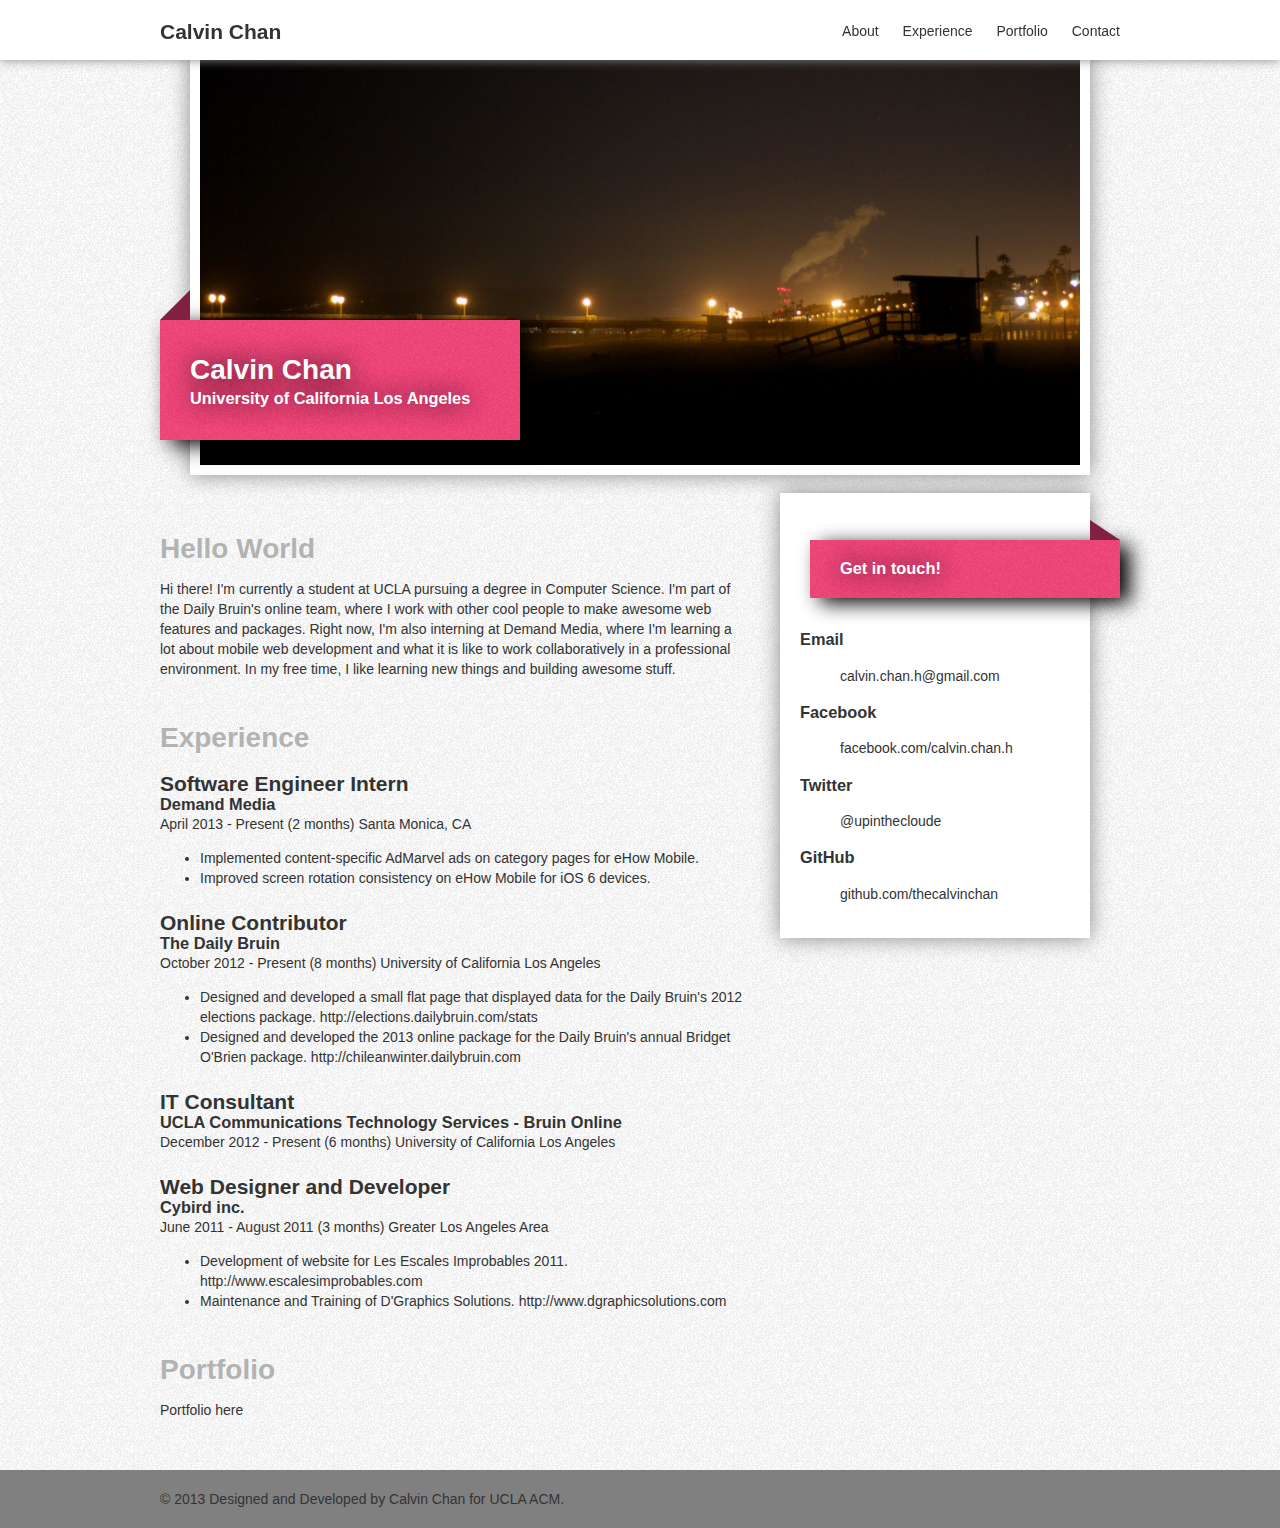
==== index.html @ 44732849 "First Commit" ====
<!DOCTYPE html>
<html lang="en">

<head>
<title>HTML/CSS Tutorial</title>
<link rel="stylesheet" type="text/css" href="css/normalize.css"/>
<link rel="stylesheet" type="text/css" href="css/style.css"/>
</head>

<body>
<nav>
	<div class="wrapper">
		<h2>Calvin Chan</h2>

		<ul>
			<li>About</li>
			<li>Experience</li>
			<li>Portfolio</li>
			<li>Contact</li>
		</ul>
	</div>
</nav>
<div class="wrapper">
	<header>
		<img id="cover" src="assets/cover.jpg"/>
		<div id="banner">
			<h1>Calvin Chan</h1>
			<h3>University of California Los Angeles</h3>
		</div>
	</header>

	<div id="contact_banner">
		<h3>Get in touch!</h3>
	</div>
	<aside>
		<dl>
			<dt>Email</dt>
				<dd>calvin.chan.h@gmail.com</dd>
			<dt>Facebook</dt>
				<dd>facebook.com/calvin.chan.h</dd>
			<dt>Twitter</dt>
				<dd>@upinthecloude</dd>
			<dt>GitHub</dt>
				<dd>github.com/thecalvinchan</dd>
		</dl>
	</aside>

	<section id="about">
		<h1>Hello World</h1>
		<p>Hi there! I'm currently a student at UCLA pursuing a degree in Computer Science. I'm part of the Daily Bruin's online team, where I work with other cool people to make awesome web features and packages. Right now, I'm also interning at Demand Media, where I'm learning a lot about mobile web development and what it is like to work collaboratively in a professional environment. In my free time, I like learning new things and building awesome stuff.</p>
	</section>

	<section id="experience">
		<h1>Experience</h1>

		<article>
		<h2>Software Engineer Intern</h2>
		<h3>Demand Media</h3>
		<p>April 2013 - Present (2 months) Santa Monica, CA</p>
		<ul>
		<li>Implemented content-specific AdMarvel ads on category pages for eHow Mobile. </li>
		<li>Improved screen rotation consistency on eHow Mobile for iOS 6 devices.</li>
		</ul>
		</article>

		<article>
		<h2>Online Contributor</h2>
		<h3>The Daily Bruin</h3>
		<p>October 2012 - Present (8 months) University of California Los Angeles</p>
		<ul>
		<li>Designed and developed a small flat page that displayed data for the Daily Bruin's 2012 elections package. http://elections.dailybruin.com/stats</li>
		<li>Designed and developed the 2013 online package for the Daily Bruin's annual Bridget O'Brien package. http://chileanwinter.dailybruin.com</li>
		</ul>
		</article>

		<article>
		<h2>IT Consultant</h2>
		<h3>UCLA Communications Technology Services - Bruin Online</h3>
		<p>December 2012 - Present (6 months) University of California Los Angeles</p>
		</article>

		<article>
		<h2>Web Designer and Developer</h2>
		<h3>Cybird inc.</h3>
		<p>June 2011 - August 2011 (3 months) Greater Los Angeles Area</p>
		<ul>
		<li>Development of website for Les Escales Improbables 2011. http://www.escalesimprobables.com</li>
		<li>Maintenance and Training of D'Graphics Solutions. http://www.dgraphicsolutions.com</li>
		</ul>
		</article>

	</section>

	<section id="portfolio">
		<h1>Portfolio</h1>
		<p>Portfolio here</p>
	</section>

</div>

<footer>
	<div class="wrapper">
		<p>&copy; 2013 Designed and Developed by Calvin Chan for UCLA ACM.</p>
	</div>
</footer>

</body>

</html>
---- css/style.css ----
/**
Author: Calvin Chan
Organization: UCLA ACM
Default stylesheet for HTML/CSS class. Spring 2013 
**/

html, body {
	font-family: "Helvetica Neue", Helvetica, Arial, sans-serif;
	font-size: 14px;
	line-height: 20px;
	color: #333333;
	background-image: url('../assets/white-noise.png');
}

.wrapper {
	max-width: 960px;
	margin: 0 auto 0 auto;
}

nav {
	position: fixed;
	width: 96%;
	padding: 0 2% 10px 2%;
	box-shadow: 0px 0px 10px #888;
	height: 50px;
	background-color: #fff;
	z-index: 5;
}

nav h2 {
	float: left;
	line-height: 30px;
}

nav ul {
	float: right;
}

nav li {
	display: inline;
	margin-left: 20px;
	line-height: 35px;
}

header {
	margin-bottom: -100px;
}

#cover {
	width: 880px;
	margin-left: 30px;
	border: 10px solid #fff;
	box-shadow: 0 0 20px #888;
}

#banner {
	background-image: url('../assets/pink.png');
	width: 300px;
	height: 100px;
	padding: 10px 30px;
	position: relative;
	top: -160px;
	box-shadow: 10px 5px 20px #000;
}

#banner:before {
	content: "";
	position: absolute;
	border-bottom: 30px solid #802141;
	border-left: 30px solid transparent;
	margin: -40px 0 0 -30px;
}

#banner h1, #contact_banner h1 {
	margin: 30px 0 0 0;
	color: #fff;
	text-shadow: 0px 0px 25px #000;
}

#banner h3, #contact_banner h3 {
	line-height: 5px;
	color: #fff;
	text-shadow: 0px 0px 25px #000;
}

#contact_banner {
	background-image: url('../assets/pink.png');
	width: 250px;
	margin: 40px 0 0 0;
	padding: 10px 30px;
	clear: right;
	float: right;
	position: relative;
	box-shadow: 10px 5px 20px #000;
	position: relative;
	z-index: 4;
}

#contact_banner:before {
	content: "";
	position: absolute;
	right: 0;
	border-bottom: 20px solid #802141;
	border-right: 30px solid transparent;
	margin: -30px 0 0 -30px;
}

aside {
	margin: 25px 30px 50px 0;
	position: relative;
	top: -130px;
	clear: right;
	float: right;
	width: 270px;
	background-color: #fff;
	padding: 120px 20px 20px 20px;
	box-shadow: 0 0 20px #888;
	z-index: 3;
}

aside dt {
	font-size: 1.17em;
	-webkit-margin-before: 1em;
	-webkit-margin-after: 1em;
	-webkit-margin-start: 0px;
	-webkit-margin-end: 0px;
	font-weight: bold;
}

section {
	margin: 40px 0 50px 0;
	width: 590px;
}

section h1 {
	color: transparent;
	text-shadow: 0px -1px 0 rgba(170,170,170,0.9);
}

article {
	margin: 25px 0;
}

article h2, article h3, article p{
	margin: 0;
}

#portfolio {
	clear: right;
	width: 100%;
}

footer {
	background-color: gray;
	padding: 5px 0;
}
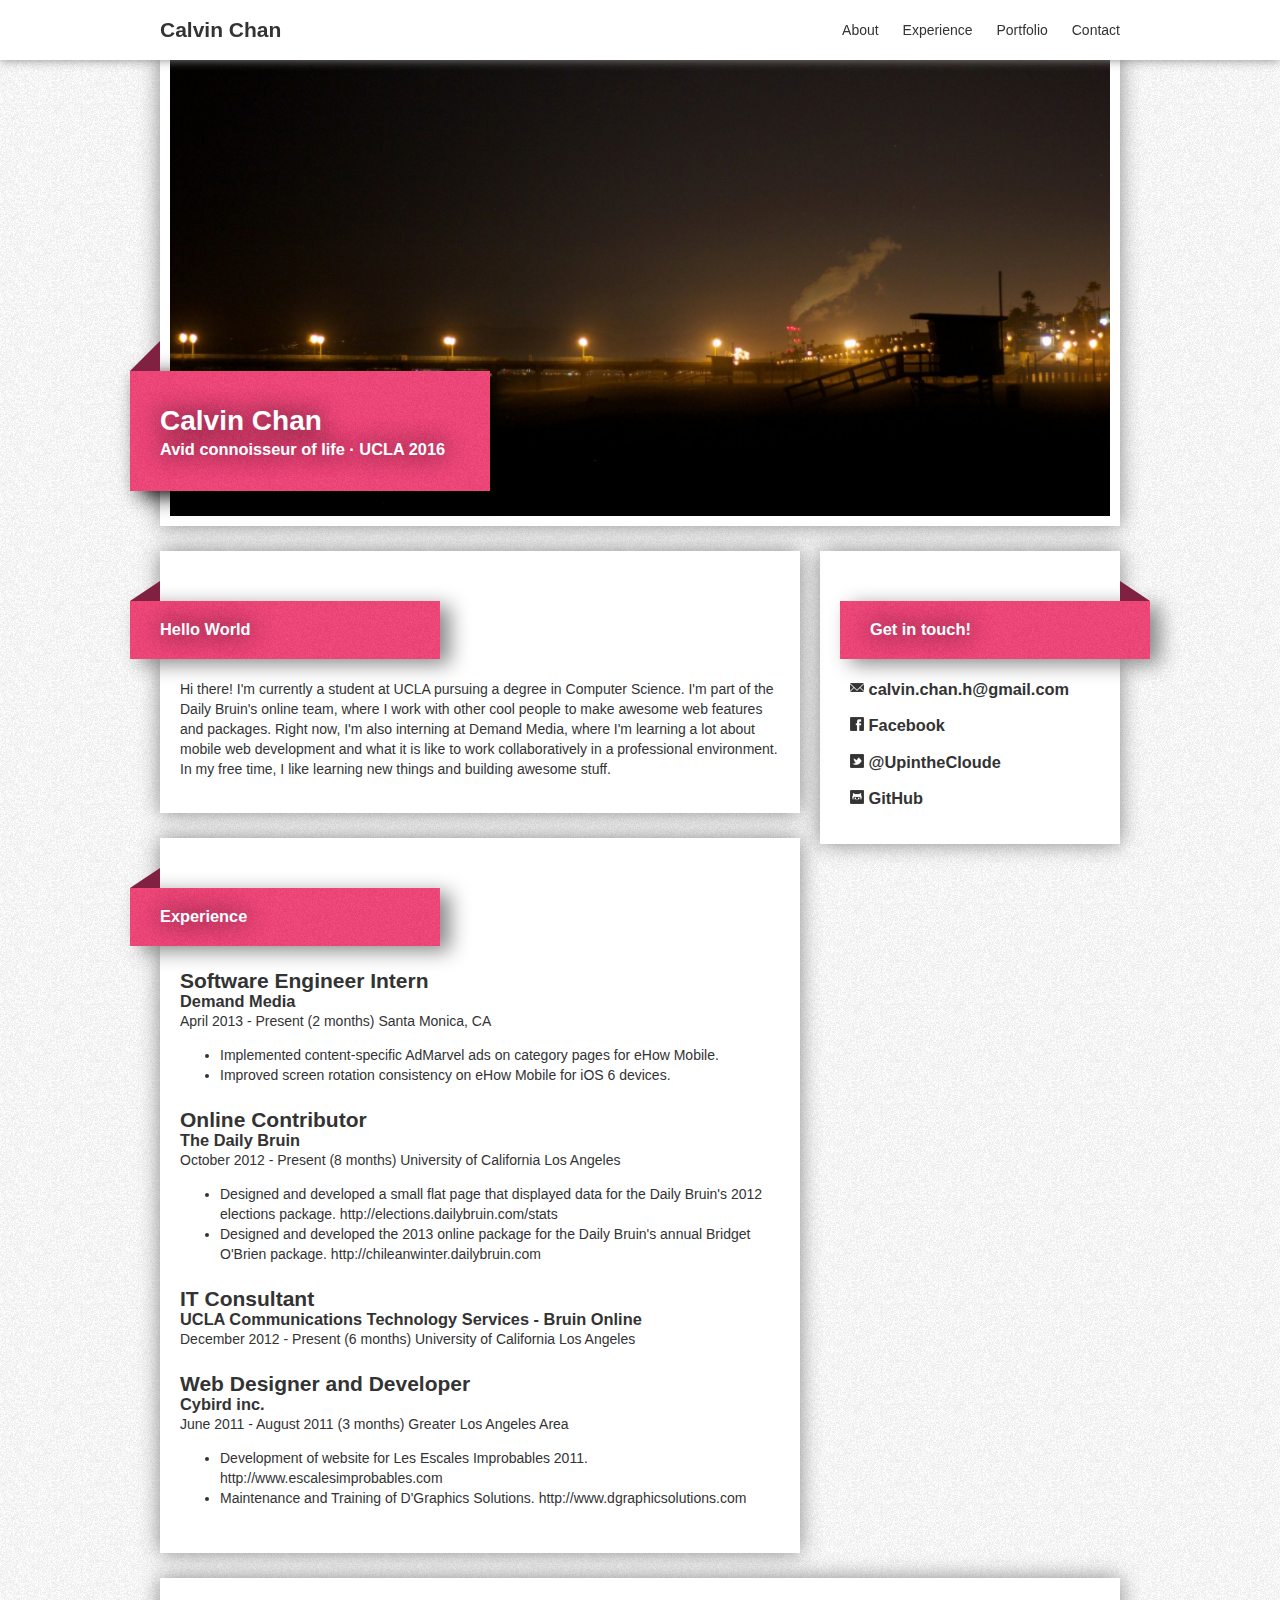
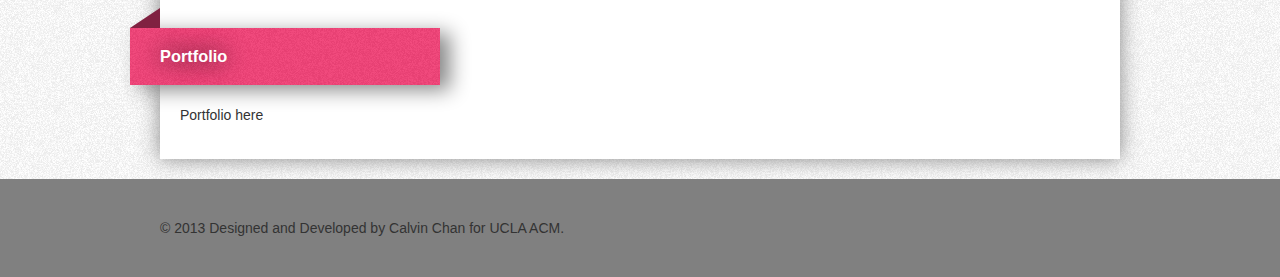
==== commit ed9757fd: "Changed the way section banners were displayed" ====
--- a/index.html
+++ b/index.html
@@ -5,6 +5,7 @@
 <title>HTML/CSS Tutorial</title>
 <link rel="stylesheet" type="text/css" href="css/normalize.css"/>
 <link rel="stylesheet" type="text/css" href="css/style.css"/>
+<link rel="stylesheet" type="text/css" href="css/glyphicons.css" />
 </head>
 
 <body>
@@ -25,74 +26,77 @@
 		<img id="cover" src="assets/cover.jpg"/>
 		<div id="banner">
 			<h1>Calvin Chan</h1>
-			<h3>University of California Los Angeles</h3>
+			<h3>Avid connoisseur of life &middot; UCLA 2016</h3>
 		</div>
 	</header>
 
-	<div id="contact_banner">
-		<h3>Get in touch!</h3>
-	</div>
 	<aside>
-		<dl>
-			<dt>Email</dt>
-				<dd>calvin.chan.h@gmail.com</dd>
-			<dt>Facebook</dt>
-				<dd>facebook.com/calvin.chan.h</dd>
-			<dt>Twitter</dt>
-				<dd>@upinthecloude</dd>
-			<dt>GitHub</dt>
-				<dd>github.com/thecalvinchan</dd>
-		</dl>
+		<div id="contact_banner">
+			<h3>Get in touch!</h3>
+		</div>
+		<ul>
+			<li><i class="glyphicon-envelope"></i> calvin.chan.h@gmail.com</li>
+			<li><i class="glyphicon-facebook"></i> Facebook</li>
+			<li><i class="glyphicon-twitter"></i> @UpintheCloude</li>
+			<li><i class="glyphicon-github"></i> GitHub</li>
+		</ul>
 	</aside>
 
-	<section id="about">
-		<h1>Hello World</h1>
-		<p>Hi there! I'm currently a student at UCLA pursuing a degree in Computer Science. I'm part of the Daily Bruin's online team, where I work with other cool people to make awesome web features and packages. Right now, I'm also interning at Demand Media, where I'm learning a lot about mobile web development and what it is like to work collaboratively in a professional environment. In my free time, I like learning new things and building awesome stuff.</p>
-	</section>
+	<div id="left">
 
-	<section id="experience">
-		<h1>Experience</h1>
+		<section id="about">
+			<div class="section_banner">
+				<h3>Hello World</h3>
+			</div>
+			<p>Hi there! I'm currently a student at UCLA pursuing a degree in Computer Science. I'm part of the Daily Bruin's online team, where I work with other cool people to make awesome web features and packages. Right now, I'm also interning at Demand Media, where I'm learning a lot about mobile web development and what it is like to work collaboratively in a professional environment. In my free time, I like learning new things and building awesome stuff.</p>
+		</section>
 
-		<article>
-		<h2>Software Engineer Intern</h2>
-		<h3>Demand Media</h3>
-		<p>April 2013 - Present (2 months) Santa Monica, CA</p>
-		<ul>
-		<li>Implemented content-specific AdMarvel ads on category pages for eHow Mobile. </li>
-		<li>Improved screen rotation consistency on eHow Mobile for iOS 6 devices.</li>
-		</ul>
-		</article>
+		<section id="experience">
+			<div class="section_banner">
+				<h3>Experience</h3>
+			</div>
+			<article>
+			<h2>Software Engineer Intern</h2>
+			<h3>Demand Media</h3>
+			<p>April 2013 - Present (2 months) Santa Monica, CA</p>
+			<ul>
+			<li>Implemented content-specific AdMarvel ads on category pages for eHow Mobile. </li>
+			<li>Improved screen rotation consistency on eHow Mobile for iOS 6 devices.</li>
+			</ul>
+			</article>
 
-		<article>
-		<h2>Online Contributor</h2>
-		<h3>The Daily Bruin</h3>
-		<p>October 2012 - Present (8 months) University of California Los Angeles</p>
-		<ul>
-		<li>Designed and developed a small flat page that displayed data for the Daily Bruin's 2012 elections package. http://elections.dailybruin.com/stats</li>
-		<li>Designed and developed the 2013 online package for the Daily Bruin's annual Bridget O'Brien package. http://chileanwinter.dailybruin.com</li>
-		</ul>
-		</article>
+			<article>
+			<h2>Online Contributor</h2>
+			<h3>The Daily Bruin</h3>
+			<p>October 2012 - Present (8 months) University of California Los Angeles</p>
+			<ul>
+			<li>Designed and developed a small flat page that displayed data for the Daily Bruin's 2012 elections package. http://elections.dailybruin.com/stats</li>
+			<li>Designed and developed the 2013 online package for the Daily Bruin's annual Bridget O'Brien package. http://chileanwinter.dailybruin.com</li>
+			</ul>
+			</article>
 
-		<article>
-		<h2>IT Consultant</h2>
-		<h3>UCLA Communications Technology Services - Bruin Online</h3>
-		<p>December 2012 - Present (6 months) University of California Los Angeles</p>
-		</article>
+			<article>
+			<h2>IT Consultant</h2>
+			<h3>UCLA Communications Technology Services - Bruin Online</h3>
+			<p>December 2012 - Present (6 months) University of California Los Angeles</p>
+			</article>
 
-		<article>
-		<h2>Web Designer and Developer</h2>
-		<h3>Cybird inc.</h3>
-		<p>June 2011 - August 2011 (3 months) Greater Los Angeles Area</p>
-		<ul>
-		<li>Development of website for Les Escales Improbables 2011. http://www.escalesimprobables.com</li>
-		<li>Maintenance and Training of D'Graphics Solutions. http://www.dgraphicsolutions.com</li>
-		</ul>
-		</article>
-
-	</section>
+			<article>
+			<h2>Web Designer and Developer</h2>
+			<h3>Cybird inc.</h3>
+			<p>June 2011 - August 2011 (3 months) Greater Los Angeles Area</p>
+			<ul>
+			<li>Development of website for Les Escales Improbables 2011. http://www.escalesimprobables.com</li>
+			<li>Maintenance and Training of D'Graphics Solutions. http://www.dgraphicsolutions.com</li>
+			</ul>
+			</article>
+		</section>
+	</div>
 
 	<section id="portfolio">
-		<h1>Portfolio</h1>
+		<div class="section_banner">
+			<h3>Portfolio</h3>
+		</div>
 		<p>Portfolio here</p>
 	</section>
 
--- a/css/style.css
+++ b/css/style.css
@@ -13,8 +13,9 @@
 }
 
 .wrapper {
-	max-width: 960px;
+	width: 960px;
 	margin: 0 auto 0 auto;
+	padding: 20px;
 }
 
 nav {
@@ -28,18 +29,18 @@
 }
 
 nav h2 {
+	margin-top: 0;
 	float: left;
-	line-height: 30px;
 }
 
 nav ul {
 	float: right;
+	margin-top: 0;
 }
 
 nav li {
 	display: inline;
 	margin-left: 20px;
-	line-height: 35px;
 }
 
 header {
@@ -47,8 +48,7 @@
 }
 
 #cover {
-	width: 880px;
-	margin-left: 30px;
+	width: 940px;
 	border: 10px solid #fff;
 	box-shadow: 0 0 20px #888;
 }
@@ -60,6 +60,7 @@
 	padding: 10px 30px;
 	position: relative;
 	top: -160px;
+	left: -30px;
 	box-shadow: 10px 5px 20px #000;
 }
 
@@ -77,64 +78,87 @@
 	text-shadow: 0px 0px 25px #000;
 }
 
-#banner h3, #contact_banner h3 {
+#banner h3, #contact_banner h3, .section_banner h3 {
 	line-height: 5px;
 	color: #fff;
 	text-shadow: 0px 0px 25px #000;
 }
 
-#contact_banner {
+#contact_banner, .section_banner {
 	background-image: url('../assets/pink.png');
 	width: 250px;
-	margin: 40px 0 0 0;
+	margin: 30px 0 20px 0;
 	padding: 10px 30px;
-	clear: right;
-	float: right;
 	position: relative;
-	box-shadow: 10px 5px 20px #000;
+	box-shadow: 10px 5px 20px #888;
 	position: relative;
 	z-index: 4;
 }
 
 #contact_banner:before {
 	content: "";
-	position: absolute;
-	right: 0;
 	border-bottom: 20px solid #802141;
 	border-right: 30px solid transparent;
 	margin: -30px 0 0 -30px;
+	position: absolute;
+	right: 0;
+}
+
+.section_banner {
+	left: -50px;
+}
+
+.section_banner:before {
+	content: "";
+	border-bottom: 20px solid #802141;
+	border-left: 30px solid transparent;
+	margin: -30px 0 0 -30px;
+	position: absolute;
 }
 
 aside {
-	margin: 25px 30px 50px 0;
-	position: relative;
-	top: -130px;
-	clear: right;
+	width: 260px;
 	float: right;
-	width: 270px;
+	margin-left: 20px;
 	background-color: #fff;
-	padding: 120px 20px 20px 20px;
+	padding: 20px;
 	box-shadow: 0 0 20px #888;
 	z-index: 3;
 }
 
-aside dt {
+aside ul {
+	list-style: none;
+	padding-left: 10px;
+}
+
+aside ul li {
 	font-size: 1.17em;
 	-webkit-margin-before: 1em;
 	-webkit-margin-after: 1em;
 	-webkit-margin-start: 0px;
 	-webkit-margin-end: 0px;
 	font-weight: bold;
+	text-indent: 0;
 }
 
 section {
-	margin: 40px 0 50px 0;
-	width: 590px;
+	width: 600px;
+	margin: 0 0 25px 0;
+	padding: 20px;
+	background-color: #fff;
+	box-shadow: 0 0 20px #888;
+	z-index: 3;
+	clear: left;
+	float: left;
 }
 
 section h1 {
 	color: transparent;
 	text-shadow: 0px -1px 0 rgba(170,170,170,0.9);
+}
+
+#left {
+	max-width: 640px;
 }
 
 article {
@@ -146,11 +170,13 @@
 }
 
 #portfolio {
+	margin-bottom: 20px;
 	clear: right;
-	width: 100%;
+	width: 920px;
 }
 
 footer {
+	clear: both;
 	background-color: gray;
 	padding: 5px 0;
 }--- a/css/glyphicons.css
+++ b/css/glyphicons.css
@@ -0,0 +1,845 @@
+[class^="glyphicon-"], 
+[class*=" glyphicon-"] {
+    display: inline-block;
+    *margin-right: .3em;
+    line- vertical-align: text-top;
+    background-image: url("../img/glyphicons.png");
+    background-position: 14px 14px;
+    background-repeat: no-repeat;
+    width: 14px;
+    height: 14px;
+    margin-top: 1px;
+    vertical-align: text-top;
+}
+
+[class^="glyphicon-"]:last-child, [class*=" glyphicon-"]:last-child {
+    *margin-left: 0;
+}
+
+.nav-list [class^="glyphicon-"] {
+    margin-right: 2px;
+}
+
+[class^="w-glyphicon-"], 
+[class*=" w-glyphicon-"] {
+    display: inline-block;
+    *margin-right: .3em;
+    line- vertical-align: text-top;
+    background-image: url("../img/glyphicons-white.png");
+    background-position: 14px 14px;
+    background-repeat: no-repeat;
+    width: 14px;
+    height: 14px;
+    margin-top: 1px;
+    vertical-align: text-top;
+}
+
+[class^="w-glyphicon-"]:last-child, [class*=" w-glyphicon-"]:last-child {
+    *margin-left: 0;
+}
+
+.nav-list [class^="w-glyphicon-"] {
+    margin-right: 2px;
+}
+
+.glyphicon-glass { background-position: 0 0 }
+.glyphicon-leaf { background-position: -34px 0 }
+.glyphicon-dog { background-position: -68px 0 }
+.glyphicon-user { background-position: -102px 0 }
+.glyphicon-girl { background-position: -136px 0 }
+.glyphicon-car { background-position: -170px 0 }
+.glyphicon-user-add { background-position: -204px 0 }
+.glyphicon-user-remove { background-position: -238px 0 }
+.glyphicon-film { background-position: -272px 0 }
+.glyphicon-magic { background-position: -306px 0 }
+.glyphicon-envelope { background-position: -340px 0 }
+.glyphicon-camera { background-position: -374px 0 }
+.glyphicon-heart { background-position: -408px 0 }
+.glyphicon-beach-umbrella { background-position: -442px 0 }
+.glyphicon-train { background-position: -476px 0 }
+.glyphicon-print { background-position: -510px 0 }
+.glyphicon-bin { background-position: -544px 0 }
+.glyphicon-music { background-position: -578px 0 }
+.glyphicon-note { background-position: -612px 0 }
+.glyphicon-cogwheel { background-position: -646px 0 }
+.glyphicon-home { background-position: -680px 0 }
+.glyphicon-snowflake { background-position: -714px 0 }
+.glyphicon-fire { background-position: -748px 0 }
+.glyphicon-cogwheels { background-position: -782px 0 }
+.glyphicon-parents { background-position: -816px 0 }
+.glyphicon-binoculars { background-position: -850px 0 }
+.glyphicon-road { background-position: -884px 0 }
+.glyphicon-search { background-position: -918px 0 }
+.glyphicon-cars { background-position: -952px 0 }
+.glyphicon-notes-2 { background-position: -986px 0 }
+.glyphicon-pencil { background-position: -1020px 0 }
+.glyphicon-bus { background-position: -1054px 0 }
+.glyphicon-wifi-alt { background-position: -1088px 0 }
+.glyphicon-luggage { background-position: -1122px 0 }
+.glyphicon-old-man { background-position: -1156px 0 }
+.glyphicon-woman { background-position: -1190px 0 }
+.glyphicon-file { background-position: -1224px 0 }
+.glyphicon-credit { background-position: -1258px 0 }
+.glyphicon-airplane { background-position: -1292px 0 }
+.glyphicon-notes { background-position: -1326px 0 }
+.glyphicon-stats { background-position: -1360px 0 }
+.glyphicon-charts { background-position: -1394px 0 }
+.glyphicon-pie-chart { background-position: -1428px 0 }
+.glyphicon-group { background-position: -1462px 0 }
+.glyphicon-keys { background-position: -1496px 0 }
+.glyphicon-calendar { background-position: -1530px 0 }
+.glyphicon-router { background-position: -1564px 0 }
+.glyphicon-camera-small { background-position: -1598px 0 }
+.glyphicon-dislikes { background-position: -1632px 0 }
+.glyphicon-star { background-position: -1666px 0 }
+.glyphicon-link { background-position: -1700px 0 }
+.glyphicon-eye-open { background-position: -1734px 0 }
+.glyphicon-eye-close { background-position: -1768px 0 }
+.glyphicon-alarm { background-position: -1802px 0 }
+.glyphicon-clock { background-position: -1836px 0 }
+.glyphicon-stopwatch { background-position: -1870px 0 }
+.glyphicon-projector { background-position: -1904px 0 }
+.glyphicon-history { background-position: -1938px 0 }
+.glyphicon-truck { background-position: -1972px 0 }
+.glyphicon-cargo { background-position: 0 -34px }
+.glyphicon-compass { background-position: -34px -34px }
+.glyphicon-keynote { background-position: -68px -34px }
+.glyphicon-attach { background-position: -102px -34px }
+.glyphicon-power { background-position: -136px -34px }
+.glyphicon-lightbulb { background-position: -170px -34px }
+.glyphicon-tag { background-position: -204px -34px }
+.glyphicon-tags { background-position: -238px -34px }
+.glyphicon-cleaning { background-position: -272px -34px }
+.glyphicon-ruller { background-position: -306px -34px }
+.glyphicon-gift { background-position: -340px -34px }
+.glyphicon-umbrella { background-position: -374px -34px }
+.glyphicon-book { background-position: -408px -34px }
+.glyphicon-bookmark { background-position: -442px -34px }
+.glyphicon-signal { background-position: -476px -34px }
+.glyphicon-cup { background-position: -510px -34px }
+.glyphicon-stroller { background-position: -544px -34px }
+.glyphicon-headphones { background-position: -578px -34px }
+.glyphicon-headset { background-position: -612px -34px }
+.glyphicon-warning-sign { background-position: -646px -34px }
+.glyphicon-signal { background-position: -680px -34px }
+.glyphicon-retweet { background-position: -714px -34px }
+.glyphicon-refresh { background-position: -748px -34px }
+.glyphicon-roundabout { background-position: -782px -34px }
+.glyphicon-random { background-position: -816px -34px }
+.glyphicon-heat { background-position: -850px -34px }
+.glyphicon-repeat { background-position: -884px -34px }
+.glyphicon-display { background-position: -918px -34px }
+.glyphicon-log-book { background-position: -952px -34px }
+.glyphicon-adress-book { background-position: -986px -34px }
+.glyphicon-magnet { background-position: -1020px -34px }
+.glyphicon-table { background-position: -1054px -34px }
+.glyphicon-adjust { background-position: -1088px -34px }
+.glyphicon-tint { background-position: -1122px -34px }
+.glyphicon-crop { background-position: -1156px -34px }
+.glyphicon-vector-path-square { background-position: -1190px -34px }
+.glyphicon-vector-path-circle { background-position: -1224px -34px }
+.glyphicon-vector-path-polygon { background-position: -1258px -34px }
+.glyphicon-vector-path-line { background-position: -1292px -34px }
+.glyphicon-vector-path-curve { background-position: -1326px -34px }
+.glyphicon-vector-path-all { background-position: -1360px -34px }
+.glyphicon-font { background-position: -1394px -34px }
+.glyphicon-italic { background-position: -1428px -34px }
+.glyphicon-bold { background-position: -1462px -34px }
+.glyphicon-text-underline { background-position: -1496px -34px }
+.glyphicon-text-strike { background-position: -1530px -34px }
+.glyphicon-text-height { background-position: -1564px -34px }
+.glyphicon-text-width { background-position: -1598px -34px }
+.glyphicon-text-resize { background-position: -1632px -34px }
+.glyphicon-left-indent { background-position: -1666px -34px }
+.glyphicon-right-indent { background-position: -1700px -34px }
+.glyphicon-align-left { background-position: -1734px -34px }
+.glyphicon-align-center { background-position: -1768px -34px }
+.glyphicon-align-right { background-position: -1802px -34px }
+.glyphicon-justify { background-position: -1836px -34px }
+.glyphicon-list { background-position: -1870px -34px }
+.glyphicon-text-smaller { background-position: -1904px -34px }
+.glyphicon-text-bigger { background-position: -1938px -34px }
+.glyphicon-embed { background-position: -1972px -34px }
+.glyphicon-embed-close { background-position: 0 -68px }
+.glyphicon-adjust { background-position: -34px -68px }
+.glyphicon-message-full { background-position: -68px -68px }
+.glyphicon-message-empty { background-position: -102px -68px }
+.glyphicon-message-in { background-position: -136px -68px }
+.glyphicon-message-out { background-position: -170px -68px }
+.glyphicon-message-plus { background-position: -204px -68px }
+.glyphicon-message-minus { background-position: -238px -68px }
+.glyphicon-message-ban { background-position: -272px -68px }
+.glyphicon-message-flag { background-position: -306px -68px }
+.glyphicon-message-lock { background-position: -340px -68px }
+.glyphicon-message-new { background-position: -374px -68px }
+.glyphicon-inbox { background-position: -408px -68px }
+.glyphicon-inbox-plus { background-position: -442px -68px }
+.glyphicon-inbox-minus { background-position: -476px -68px }
+.glyphicon-inbox-lock { background-position: -510px -68px }
+.glyphicon-inbox-in { background-position: -544px -68px }
+.glyphicon-inbox-out { background-position: -578px -68px }
+.glyphicon-computer-locked { background-position: -612px -68px }
+.glyphicon-computer-service { background-position: -646px -68px }
+.glyphicon-computer-proces { background-position: -680px -68px }
+.glyphicon-phone { background-position: -714px -68px }
+.glyphicon-database-lock { background-position: -748px -68px }
+.glyphicon-database-plus { background-position: -782px -68px }
+.glyphicon-database-minus { background-position: -816px -68px }
+.glyphicon-database-ban { background-position: -850px -68px }
+.glyphicon-folder-open { background-position: -884px -68px }
+.glyphicon-folder-plus { background-position: -918px -68px }
+.glyphicon-folder-minus { background-position: -952px -68px }
+.glyphicon-folder-lock { background-position: -986px -68px }
+.glyphicon-folder-flag { background-position: -1020px -68px }
+.glyphicon-folder-new { background-position: -1054px -68px }
+.glyphicon-check { background-position: -1088px -68px }
+.glyphicon-edit { background-position: -1122px -68px }
+.glyphicon-new-window { background-position: -1156px -68px }
+.glyphicon-more-windows { background-position: -1190px -68px }
+.glyphicon-show-big-thumbnails { background-position: -1224px -68px }
+.glyphicon-show-thumbnails { background-position: -1258px -68px }
+.glyphicon-show-thumbnails-with-lines { background-position: -1292px -68px }
+.glyphicon-show-lines { background-position: -1326px -68px }
+.glyphicon-playlist { background-position: -1360px -68px }
+.glyphicon-picture { background-position: -1394px -68px }
+.glyphicon-imac { background-position: -1428px -68px }
+.glyphicon-macbook { background-position: -1462px -68px }
+.glyphicon-ipad { background-position: -1496px -68px }
+.glyphicon-iphone { background-position: -1530px -68px }
+.glyphicon-iphone-transfer { background-position: -1564px -68px }
+.glyphicon-iphone-exchange { background-position: -1598px -68px }
+.glyphicon-ipod { background-position: -1632px -68px }
+.glyphicon-ipod-shuffle { background-position: -1666px -68px }
+.glyphicon-ear-plugs { background-position: -1700px -68px }
+.glyphicon-albums { background-position: -1734px -68px }
+.glyphicon-step-backward { background-position: -1768px -68px }
+.glyphicon-fast-backward { background-position: -1802px -68px }
+.glyphicon-rewind { background-position: -1836px -68px }
+.glyphicon-play { background-position: -1870px -68px }
+.glyphicon-pause { background-position: -1904px -68px }
+.glyphicon-stop { background-position: -1938px -68px }
+.glyphicon-forward { background-position: -1972px -68px }
+.glyphicon-fast-forward { background-position: 0 -102px }
+.glyphicon-step-forward { background-position: -34px -102px }
+.glyphicon-eject { background-position: -68px -102px }
+.glyphicon-facetime-video { background-position: -102px -102px }
+.glyphicon-download-alt { background-position: -136px -102px }
+.glyphicon-mute { background-position: -170px -102px }
+.glyphicon-volume-down { background-position: -204px -102px }
+.glyphicon-volume-up { background-position: -238px -102px }
+.glyphicon-screenshot { background-position: -272px -102px }
+.glyphicon-move { background-position: -306px -102px }
+.glyphicon-more { background-position: -340px -102px }
+.glyphicon-brightness-reduce { background-position: -374px -102px }
+.glyphicon-brightness-increase { background-position: -408px -102px }
+.glyphicon-circle-plus { background-position: -442px -102px }
+.glyphicon-circle-minus { background-position: -476px -102px }
+.glyphicon-circle-remove { background-position: -510px -102px }
+.glyphicon-circle-ok { background-position: -544px -102px }
+.glyphicon-circle-question-mark { background-position: -578px -102px }
+.glyphicon-circle-info { background-position: -612px -102px }
+.glyphicon-circle-exclamation-mark { background-position: -646px -102px }
+.glyphicon-remove { background-position: -680px -102px }
+.glyphicon-ok { background-position: -714px -102px }
+.glyphicon-ban { background-position: -748px -102px }
+.glyphicon-download { background-position: -782px -102px }
+.glyphicon-upload { background-position: -816px -102px }
+.glyphicon-shopping-cart { background-position: -850px -102px }
+.glyphicon-lock { background-position: -884px -102px }
+.glyphicon-unlock { background-position: -918px -102px }
+.glyphicon-electricity { background-position: -952px -102px }
+.glyphicon-ok-2 { background-position: -986px -102px }
+.glyphicon-remove-2 { background-position: -1020px -102px }
+.glyphicon-cart-out { background-position: -1054px -102px }
+.glyphicon-cart-in { background-position: -1088px -102px }
+.glyphicon-left-arrow { background-position: -1122px -102px }
+.glyphicon-right-arrow { background-position: -1156px -102px }
+.glyphicon-down-arrow { background-position: -1190px -102px }
+.glyphicon-up-arrow { background-position: -1224px -102px }
+.glyphicon-resize-small { background-position: -1258px -102px }
+.glyphicon-resize-full { background-position: -1292px -102px }
+.glyphicon-circle-arrow-left { background-position: -1326px -102px }
+.glyphicon-circle-arrow-right { background-position: -1360px -102px }
+.glyphicon-circle-arrow-top { background-position: -1394px -102px }
+.glyphicon-circle-arrow-down { background-position: -1428px -102px }
+.glyphicon-play-button { background-position: -1462px -102px }
+.glyphicon-unshare { background-position: -1496px -102px }
+.glyphicon-share { background-position: -1530px -102px }
+.glyphicon-thin-right-arrow { background-position: -1564px -102px }
+.glyphicon-thin-arrow-left { background-position: -1598px -102px }
+.glyphicon-bluetooth { background-position: -1632px -102px }
+.glyphicon-euro { background-position: -1666px -102px }
+.glyphicon-usd { background-position: -1700px -102px }
+.glyphicon-bp { background-position: -1734px -102px }
+.glyphicon-retweet-2 { background-position: -1768px -102px }
+.glyphicon-moon { background-position: -1802px -102px }
+.glyphicon-sun { background-position: -1836px -102px }
+.glyphicon-cloud { background-position: -1870px -102px }
+.glyphicon-direction { background-position: -1904px -102px }
+.glyphicon-brush { background-position: -1938px -102px }
+.glyphicon-pen { background-position: -1972px -102px }
+.glyphicon-zoom-in { background-position: 0 -136px }
+.glyphicon-zoom-out { background-position: -34px -136px }
+.glyphicon-pin { background-position: -68px -136px }
+.glyphicon-riflescope { background-position: -102px -136px }
+.glyphicon-rotation-lock { background-position: -136px -136px }
+.glyphicon-flash { background-position: -170px -136px }
+.glyphicon-google-maps { background-position: -204px -136px }
+.glyphicon-anchor { background-position: -238px -136px }
+.glyphicon-conversation { background-position: -272px -136px }
+.glyphicon-chat { background-position: -306px -136px }
+.glyphicon-male { background-position: -340px -136px }
+.glyphicon-female { background-position: -374px -136px }
+.glyphicon-asterisk { background-position: -408px -136px }
+.glyphicon-divide { background-position: -442px -136px }
+.glyphicon-snorkel-diving { background-position: -476px -136px }
+.glyphicon-scuba-diving { background-position: -510px -136px }
+.glyphicon-oxygen-bottle { background-position: -544px -136px }
+.glyphicon-fins { background-position: -578px -136px }
+.glyphicon-fishes { background-position: -612px -136px }
+.glyphicon-boat { background-position: -646px -136px }
+.glyphicon-delete-point { background-position: -680px -136px }
+.glyphicon-sheriffs--star { background-position: -714px -136px }
+.glyphicon-qrcode { background-position: -748px -136px }
+.glyphicon-barcode { background-position: -782px -136px }
+.glyphicon-pool { background-position: -816px -136px }
+.glyphicon-buoy { background-position: -850px -136px }
+.glyphicon-spade { background-position: -884px -136px }
+.glyphicon-bank { background-position: -918px -136px }
+.glyphicon-vcard { background-position: -952px -136px }
+.glyphicon-electrical-plug { background-position: -986px -136px }
+.glyphicon-flag { background-position: -1020px -136px }
+.glyphicon-credit-card { background-position: -1054px -136px }
+.glyphicon-keyboard-wireless { background-position: -1088px -136px }
+.glyphicon-keyboard-wired { background-position: -1122px -136px }
+.glyphicon-shield { background-position: -1156px -136px }
+.glyphicon-ring { background-position: -1190px -136px }
+.glyphicon-cake { background-position: -1224px -136px }
+.glyphicon-drink { background-position: -1258px -136px }
+.glyphicon-beer { background-position: -1292px -136px }
+.glyphicon-fast-food { background-position: -1326px -136px }
+.glyphicon-cutlery { background-position: -1360px -136px }
+.glyphicon-pizza { background-position: -1394px -136px }
+.glyphicon-birthday-cake { background-position: -1428px -136px }
+.glyphicon-tablet { background-position: -1462px -136px }
+.glyphicon-settings { background-position: -1496px -136px }
+.glyphicon-bullets { background-position: -1530px -136px }
+.glyphicon-cardio { background-position: -1564px -136px }
+.glyphicon-t-shirt { background-position: -1598px -136px }
+.glyphicon-pants { background-position: -1632px -136px }
+.glyphicon-sweater { background-position: -1666px -136px }
+.glyphicon-fabric { background-position: -1700px -136px }
+.glyphicon-leather { background-position: -1734px -136px }
+.glyphicon-scissors { background-position: -1768px -136px }
+.glyphicon-podium { background-position: -1802px -136px }
+.glyphicon-skull { background-position: -1836px -136px }
+.glyphicon-celebration { background-position: -1870px -136px }
+.glyphicon-tea-kettle { background-position: -1904px -136px }
+.glyphicon-french-press { background-position: -1938px -136px }
+.glyphicon-coffe-cup { background-position: -1972px -136px }
+.glyphicon-pot { background-position: 0 -170px }
+.glyphicon-grater { background-position: -34px -170px }
+.glyphicon-kettle { background-position: -68px -170px }
+.glyphicon-hospital { background-position: -102px -170px }
+.glyphicon-hospital-h { background-position: -136px -170px }
+.glyphicon-microphone { background-position: -170px -170px }
+.glyphicon-webcam { background-position: -204px -170px }
+.glyphicon-temple-christianity-church { background-position: -238px -170px }
+.glyphicon-temple-islam { background-position: -272px -170px }
+.glyphicon-temple-hindu { background-position: -306px -170px }
+.glyphicon-temple-buddhist { background-position: -340px -170px }
+.glyphicon-electrical-socket-eu { background-position: -374px -170px }
+.glyphicon-electrical-socket-us { background-position: -408px -170px }
+.glyphicon-bomb { background-position: -442px -170px }
+.glyphicon-comments { background-position: -476px -170px }
+.glyphicon-flower { background-position: -510px -170px }
+.glyphicon-baseball { background-position: -544px -170px }
+.glyphicon-rugby { background-position: -578px -170px }
+.glyphicon-ax { background-position: -612px -170px }
+.glyphicon-table-tennis { background-position: -646px -170px }
+.glyphicon-bowling { background-position: -680px -170px }
+.glyphicon-tree-conifer { background-position: -714px -170px }
+.glyphicon-tree-deciduous { background-position: -748px -170px }
+.glyphicon-more-items { background-position: -782px -170px }
+.glyphicon-sort { background-position: -816px -170px }
+.glyphicon-filter { background-position: -850px -170px }
+.glyphicon-gamepad { background-position: -884px -170px }
+.glyphicon-playing-dices { background-position: -918px -170px }
+.glyphicon-calculator { background-position: -952px -170px }
+.glyphicon-tie { background-position: -986px -170px }
+.glyphicon-wallet { background-position: -1020px -170px }
+.glyphicon-share { background-position: -1054px -170px }
+.glyphicon-sampler { background-position: -1088px -170px }
+.glyphicon-piano { background-position: -1122px -170px }
+.glyphicon-web-browser { background-position: -1156px -170px }
+.glyphicon-blog { background-position: -1190px -170px }
+.glyphicon-dashboard { background-position: -1224px -170px }
+.glyphicon-certificate { background-position: -1258px -170px }
+.glyphicon-bell { background-position: -1292px -170px }
+.glyphicon-candle { background-position: -1326px -170px }
+.glyphicon-pin-classic { background-position: -1360px -170px }
+.glyphicon-iphone-shake { background-position: -1394px -170px }
+.glyphicon-pin-flag { background-position: -1428px -170px }
+.glyphicon-turtle { background-position: -1462px -170px }
+.glyphicon-rabbit { background-position: -1496px -170px }
+.glyphicon-globe { background-position: -1530px -170px }
+.glyphicon-briefcase { background-position: -1564px -170px }
+.glyphicon-hdd { background-position: -1598px -170px }
+.glyphicon-thumbs-up { background-position: -1632px -170px }
+.glyphicon-thumbs-down { background-position: -1666px -170px }
+.glyphicon-hand-right { background-position: -1700px -170px }
+.glyphicon-hand-left { background-position: -1734px -170px }
+.glyphicon-hand-up { background-position: -1768px -170px }
+.glyphicon-hand-down { background-position: -1802px -170px }
+.glyphicon-fullscreen { background-position: -1836px -170px }
+.glyphicon-shopping-bag { background-position: -1870px -170px }
+.glyphicon-book-open { background-position: -1904px -170px }
+.glyphicon-nameplate { background-position: -1938px -170px }
+.glyphicon-nameplate-alt { background-position: -1972px -170px }
+.glyphicon-vases { background-position: 0 -204px }
+.glyphicon-announcement { background-position: -34px -204px }
+.glyphicon-dumbbell { background-position: -68px -204px }
+.glyphicon-suitcase { background-position: -102px -204px }
+.glyphicon-file-import { background-position: -136px -204px }
+.glyphicon-file-export { background-position: -170px -204px }
+.glyphicon-pinterest { background-position: -204px -204px }
+.glyphicon-dropbox { background-position: -238px -204px }
+.glyphicon-google-alt { background-position: -272px -204px }
+.glyphicon-jolicloud { background-position: -306px -204px }
+.glyphicon-yahoo { background-position: -340px -204px }
+.glyphicon-blogger { background-position: -374px -204px }
+.glyphicon-picasa { background-position: -408px -204px }
+.glyphicon-amazon { background-position: -442px -204px }
+.glyphicon-tumblr { background-position: -476px -204px }
+.glyphicon-wordpress { background-position: -510px -204px }
+.glyphicon-instapaper { background-position: -544px -204px }
+.glyphicon-evernote { background-position: -578px -204px }
+.glyphicon-xing { background-position: -612px -204px }
+.glyphicon-zootool { background-position: -646px -204px }
+.glyphicon-dribbble { background-position: -680px -204px }
+.glyphicon-deviantart { background-position: -714px -204px }
+.glyphicon-read-it-later { background-position: -748px -204px }
+.glyphicon-linked-in { background-position: -782px -204px }
+.glyphicon-forrst { background-position: -816px -204px }
+.glyphicon-pinboard { background-position: -850px -204px }
+.glyphicon-behance { background-position: -884px -204px }
+.glyphicon-github { background-position: -918px -204px }
+.glyphicon-youtube { background-position: -952px -204px }
+.glyphicon-skitch { background-position: -986px -204px }
+.glyphicon-4square { background-position: -1020px -204px }
+.glyphicon-quora { background-position: -1054px -204px }
+.glyphicon-google-plus { background-position: -1088px -204px }
+.glyphicon-spootify { background-position: -1122px -204px }
+.glyphicon-stumbleupon { background-position: -1156px -204px }
+.glyphicon-readability { background-position: -1190px -204px }
+.glyphicon-facebook { background-position: -1224px -204px }
+.glyphicon-twitter-t { background-position: -1258px -204px }
+.glyphicon-twitter { background-position: -1292px -204px }
+.glyphicon-buzz { background-position: -1326px -204px }
+.glyphicon-vimeo { background-position: -1360px -204px }
+.glyphicon-flickr { background-position: -1394px -204px }
+.glyphicon-last-fm { background-position: -1428px -204px }
+.glyphicon-rss { background-position: -1462px -204px }
+.glyphicon-skype { background-position: -1496px -204px }
+.glyphicon-e-mail { background-position: -1530px -204px }
+
+.w-glyphicon-glass { background-position: 0 0 }
+.w-glyphicon-leaf { background-position: -34px 0 }
+.w-glyphicon-dog { background-position: -68px 0 }
+.w-glyphicon-user { background-position: -102px 0 }
+.w-glyphicon-girl { background-position: -136px 0 }
+.w-glyphicon-car { background-position: -170px 0 }
+.w-glyphicon-user-add { background-position: -204px 0 }
+.w-glyphicon-user-remove { background-position: -238px 0 }
+.w-glyphicon-film { background-position: -272px 0 }
+.w-glyphicon-magic { background-position: -306px 0 }
+.w-glyphicon-envelope { background-position: -340px 0 }
+.w-glyphicon-camera { background-position: -374px 0 }
+.w-glyphicon-heart { background-position: -408px 0 }
+.w-glyphicon-beach-umbrella { background-position: -442px 0 }
+.w-glyphicon-train { background-position: -476px 0 }
+.w-glyphicon-print { background-position: -510px 0 }
+.w-glyphicon-bin { background-position: -544px 0 }
+.w-glyphicon-music { background-position: -578px 0 }
+.w-glyphicon-note { background-position: -612px 0 }
+.w-glyphicon-cogwheel { background-position: -646px 0 }
+.w-glyphicon-home { background-position: -680px 0 }
+.w-glyphicon-snowflake { background-position: -714px 0 }
+.w-glyphicon-fire { background-position: -748px 0 }
+.w-glyphicon-cogwheels { background-position: -782px 0 }
+.w-glyphicon-parents { background-position: -816px 0 }
+.w-glyphicon-binoculars { background-position: -850px 0 }
+.w-glyphicon-road { background-position: -884px 0 }
+.w-glyphicon-search { background-position: -918px 0 }
+.w-glyphicon-cars { background-position: -952px 0 }
+.w-glyphicon-notes-2 { background-position: -986px 0 }
+.w-glyphicon-pencil { background-position: -1020px 0 }
+.w-glyphicon-bus { background-position: -1054px 0 }
+.w-glyphicon-wifi-alt { background-position: -1088px 0 }
+.w-glyphicon-luggage { background-position: -1122px 0 }
+.w-glyphicon-old-man { background-position: -1156px 0 }
+.w-glyphicon-woman { background-position: -1190px 0 }
+.w-glyphicon-file { background-position: -1224px 0 }
+.w-glyphicon-credit { background-position: -1258px 0 }
+.w-glyphicon-airplane { background-position: -1292px 0 }
+.w-glyphicon-notes { background-position: -1326px 0 }
+.w-glyphicon-stats { background-position: -1360px 0 }
+.w-glyphicon-charts { background-position: -1394px 0 }
+.w-glyphicon-pie-chart { background-position: -1428px 0 }
+.w-glyphicon-group { background-position: -1462px 0 }
+.w-glyphicon-keys { background-position: -1496px 0 }
+.w-glyphicon-calendar { background-position: -1530px 0 }
+.w-glyphicon-router { background-position: -1564px 0 }
+.w-glyphicon-camera-small { background-position: -1598px 0 }
+.w-glyphicon-dislikes { background-position: -1632px 0 }
+.w-glyphicon-star { background-position: -1666px 0 }
+.w-glyphicon-link { background-position: -1700px 0 }
+.w-glyphicon-eye-open { background-position: -1734px 0 }
+.w-glyphicon-eye-close { background-position: -1768px 0 }
+.w-glyphicon-alarm { background-position: -1802px 0 }
+.w-glyphicon-clock { background-position: -1836px 0 }
+.w-glyphicon-stopwatch { background-position: -1870px 0 }
+.w-glyphicon-projector { background-position: -1904px 0 }
+.w-glyphicon-history { background-position: -1938px 0 }
+.w-glyphicon-truck { background-position: -1972px 0 }
+.w-glyphicon-cargo { background-position: 0 -34px }
+.w-glyphicon-compass { background-position: -34px -34px }
+.w-glyphicon-keynote { background-position: -68px -34px }
+.w-glyphicon-attach { background-position: -102px -34px }
+.w-glyphicon-power { background-position: -136px -34px }
+.w-glyphicon-lightbulb { background-position: -170px -34px }
+.w-glyphicon-tag { background-position: -204px -34px }
+.w-glyphicon-tags { background-position: -238px -34px }
+.w-glyphicon-cleaning { background-position: -272px -34px }
+.w-glyphicon-ruller { background-position: -306px -34px }
+.w-glyphicon-gift { background-position: -340px -34px }
+.w-glyphicon-umbrella { background-position: -374px -34px }
+.w-glyphicon-book { background-position: -408px -34px }
+.w-glyphicon-bookmark { background-position: -442px -34px }
+.w-glyphicon-signal { background-position: -476px -34px }
+.w-glyphicon-cup { background-position: -510px -34px }
+.w-glyphicon-stroller { background-position: -544px -34px }
+.w-glyphicon-headphones { background-position: -578px -34px }
+.w-glyphicon-headset { background-position: -612px -34px }
+.w-glyphicon-warning-sign { background-position: -646px -34px }
+.w-glyphicon-signal { background-position: -680px -34px }
+.w-glyphicon-retweet { background-position: -714px -34px }
+.w-glyphicon-refresh { background-position: -748px -34px }
+.w-glyphicon-roundabout { background-position: -782px -34px }
+.w-glyphicon-random { background-position: -816px -34px }
+.w-glyphicon-heat { background-position: -850px -34px }
+.w-glyphicon-repeat { background-position: -884px -34px }
+.w-glyphicon-display { background-position: -918px -34px }
+.w-glyphicon-log-book { background-position: -952px -34px }
+.w-glyphicon-adress-book { background-position: -986px -34px }
+.w-glyphicon-magnet { background-position: -1020px -34px }
+.w-glyphicon-table { background-position: -1054px -34px }
+.w-glyphicon-adjust { background-position: -1088px -34px }
+.w-glyphicon-tint { background-position: -1122px -34px }
+.w-glyphicon-crop { background-position: -1156px -34px }
+.w-glyphicon-vector-path-square { background-position: -1190px -34px }
+.w-glyphicon-vector-path-circle { background-position: -1224px -34px }
+.w-glyphicon-vector-path-polygon { background-position: -1258px -34px }
+.w-glyphicon-vector-path-line { background-position: -1292px -34px }
+.w-glyphicon-vector-path-curve { background-position: -1326px -34px }
+.w-glyphicon-vector-path-all { background-position: -1360px -34px }
+.w-glyphicon-font { background-position: -1394px -34px }
+.w-glyphicon-italic { background-position: -1428px -34px }
+.w-glyphicon-bold { background-position: -1462px -34px }
+.w-glyphicon-text-underline { background-position: -1496px -34px }
+.w-glyphicon-text-strike { background-position: -1530px -34px }
+.w-glyphicon-text-height { background-position: -1564px -34px }
+.w-glyphicon-text-width { background-position: -1598px -34px }
+.w-glyphicon-text-resize { background-position: -1632px -34px }
+.w-glyphicon-left-indent { background-position: -1666px -34px }
+.w-glyphicon-right-indent { background-position: -1700px -34px }
+.w-glyphicon-align-left { background-position: -1734px -34px }
+.w-glyphicon-align-center { background-position: -1768px -34px }
+.w-glyphicon-align-right { background-position: -1802px -34px }
+.w-glyphicon-justify { background-position: -1836px -34px }
+.w-glyphicon-list { background-position: -1870px -34px }
+.w-glyphicon-text-smaller { background-position: -1904px -34px }
+.w-glyphicon-text-bigger { background-position: -1938px -34px }
+.w-glyphicon-embed { background-position: -1972px -34px }
+.w-glyphicon-embed-close { background-position: 0 -68px }
+.w-glyphicon-adjust { background-position: -34px -68px }
+.w-glyphicon-message-full { background-position: -68px -68px }
+.w-glyphicon-message-empty { background-position: -102px -68px }
+.w-glyphicon-message-in { background-position: -136px -68px }
+.w-glyphicon-message-out { background-position: -170px -68px }
+.w-glyphicon-message-plus { background-position: -204px -68px }
+.w-glyphicon-message-minus { background-position: -238px -68px }
+.w-glyphicon-message-ban { background-position: -272px -68px }
+.w-glyphicon-message-flag { background-position: -306px -68px }
+.w-glyphicon-message-lock { background-position: -340px -68px }
+.w-glyphicon-message-new { background-position: -374px -68px }
+.w-glyphicon-inbox { background-position: -408px -68px }
+.w-glyphicon-inbox-plus { background-position: -442px -68px }
+.w-glyphicon-inbox-minus { background-position: -476px -68px }
+.w-glyphicon-inbox-lock { background-position: -510px -68px }
+.w-glyphicon-inbox-in { background-position: -544px -68px }
+.w-glyphicon-inbox-out { background-position: -578px -68px }
+.w-glyphicon-computer-locked { background-position: -612px -68px }
+.w-glyphicon-computer-service { background-position: -646px -68px }
+.w-glyphicon-computer-proces { background-position: -680px -68px }
+.w-glyphicon-phone { background-position: -714px -68px }
+.w-glyphicon-database-lock { background-position: -748px -68px }
+.w-glyphicon-database-plus { background-position: -782px -68px }
+.w-glyphicon-database-minus { background-position: -816px -68px }
+.w-glyphicon-database-ban { background-position: -850px -68px }
+.w-glyphicon-folder-open { background-position: -884px -68px }
+.w-glyphicon-folder-plus { background-position: -918px -68px }
+.w-glyphicon-folder-minus { background-position: -952px -68px }
+.w-glyphicon-folder-lock { background-position: -986px -68px }
+.w-glyphicon-folder-flag { background-position: -1020px -68px }
+.w-glyphicon-folder-new { background-position: -1054px -68px }
+.w-glyphicon-check { background-position: -1088px -68px }
+.w-glyphicon-edit { background-position: -1122px -68px }
+.w-glyphicon-new-window { background-position: -1156px -68px }
+.w-glyphicon-more-windows { background-position: -1190px -68px }
+.w-glyphicon-show-big-thumbnails { background-position: -1224px -68px }
+.w-glyphicon-show-thumbnails { background-position: -1258px -68px }
+.w-glyphicon-show-thumbnails-with-lines { background-position: -1292px -68px }
+.w-glyphicon-show-lines { background-position: -1326px -68px }
+.w-glyphicon-playlist { background-position: -1360px -68px }
+.w-glyphicon-picture { background-position: -1394px -68px }
+.w-glyphicon-imac { background-position: -1428px -68px }
+.w-glyphicon-macbook { background-position: -1462px -68px }
+.w-glyphicon-ipad { background-position: -1496px -68px }
+.w-glyphicon-iphone { background-position: -1530px -68px }
+.w-glyphicon-iphone-transfer { background-position: -1564px -68px }
+.w-glyphicon-iphone-exchange { background-position: -1598px -68px }
+.w-glyphicon-ipod { background-position: -1632px -68px }
+.w-glyphicon-ipod-shuffle { background-position: -1666px -68px }
+.w-glyphicon-ear-plugs { background-position: -1700px -68px }
+.w-glyphicon-albums { background-position: -1734px -68px }
+.w-glyphicon-step-backward { background-position: -1768px -68px }
+.w-glyphicon-fast-backward { background-position: -1802px -68px }
+.w-glyphicon-rewind { background-position: -1836px -68px }
+.w-glyphicon-play { background-position: -1870px -68px }
+.w-glyphicon-pause { background-position: -1904px -68px }
+.w-glyphicon-stop { background-position: -1938px -68px }
+.w-glyphicon-forward { background-position: -1972px -68px }
+.w-glyphicon-fast-forward { background-position: 0 -102px }
+.w-glyphicon-step-forward { background-position: -34px -102px }
+.w-glyphicon-eject { background-position: -68px -102px }
+.w-glyphicon-facetime-video { background-position: -102px -102px }
+.w-glyphicon-download-alt { background-position: -136px -102px }
+.w-glyphicon-mute { background-position: -170px -102px }
+.w-glyphicon-volume-down { background-position: -204px -102px }
+.w-glyphicon-volume-up { background-position: -238px -102px }
+.w-glyphicon-screenshot { background-position: -272px -102px }
+.w-glyphicon-move { background-position: -306px -102px }
+.w-glyphicon-more { background-position: -340px -102px }
+.w-glyphicon-brightness-reduce { background-position: -374px -102px }
+.w-glyphicon-brightness-increase { background-position: -408px -102px }
+.w-glyphicon-circle-plus { background-position: -442px -102px }
+.w-glyphicon-circle-minus { background-position: -476px -102px }
+.w-glyphicon-circle-remove { background-position: -510px -102px }
+.w-glyphicon-circle-ok { background-position: -544px -102px }
+.w-glyphicon-circle-question-mark { background-position: -578px -102px }
+.w-glyphicon-circle-info { background-position: -612px -102px }
+.w-glyphicon-circle-exclamation-mark { background-position: -646px -102px }
+.w-glyphicon-remove { background-position: -680px -102px }
+.w-glyphicon-ok { background-position: -714px -102px }
+.w-glyphicon-ban { background-position: -748px -102px }
+.w-glyphicon-download { background-position: -782px -102px }
+.w-glyphicon-upload { background-position: -816px -102px }
+.w-glyphicon-shopping-cart { background-position: -850px -102px }
+.w-glyphicon-lock { background-position: -884px -102px }
+.w-glyphicon-unlock { background-position: -918px -102px }
+.w-glyphicon-electricity { background-position: -952px -102px }
+.w-glyphicon-ok-2 { background-position: -986px -102px }
+.w-glyphicon-remove-2 { background-position: -1020px -102px }
+.w-glyphicon-cart-out { background-position: -1054px -102px }
+.w-glyphicon-cart-in { background-position: -1088px -102px }
+.w-glyphicon-left-arrow { background-position: -1122px -102px }
+.w-glyphicon-right-arrow { background-position: -1156px -102px }
+.w-glyphicon-down-arrow { background-position: -1190px -102px }
+.w-glyphicon-up-arrow { background-position: -1224px -102px }
+.w-glyphicon-resize-small { background-position: -1258px -102px }
+.w-glyphicon-resize-full { background-position: -1292px -102px }
+.w-glyphicon-circle-arrow-left { background-position: -1326px -102px }
+.w-glyphicon-circle-arrow-right { background-position: -1360px -102px }
+.w-glyphicon-circle-arrow-top { background-position: -1394px -102px }
+.w-glyphicon-circle-arrow-down { background-position: -1428px -102px }
+.w-glyphicon-play-button { background-position: -1462px -102px }
+.w-glyphicon-unshare { background-position: -1496px -102px }
+.w-glyphicon-share { background-position: -1530px -102px }
+.w-glyphicon-thin-right-arrow { background-position: -1564px -102px }
+.w-glyphicon-thin-arrow-left { background-position: -1598px -102px }
+.w-glyphicon-bluetooth { background-position: -1632px -102px }
+.w-glyphicon-euro { background-position: -1666px -102px }
+.w-glyphicon-usd { background-position: -1700px -102px }
+.w-glyphicon-bp { background-position: -1734px -102px }
+.w-glyphicon-retweet-2 { background-position: -1768px -102px }
+.w-glyphicon-moon { background-position: -1802px -102px }
+.w-glyphicon-sun { background-position: -1836px -102px }
+.w-glyphicon-cloud { background-position: -1870px -102px }
+.w-glyphicon-direction { background-position: -1904px -102px }
+.w-glyphicon-brush { background-position: -1938px -102px }
+.w-glyphicon-pen { background-position: -1972px -102px }
+.w-glyphicon-zoom-in { background-position: 0 -136px }
+.w-glyphicon-zoom-out { background-position: -34px -136px }
+.w-glyphicon-pin { background-position: -68px -136px }
+.w-glyphicon-riflescope { background-position: -102px -136px }
+.w-glyphicon-rotation-lock { background-position: -136px -136px }
+.w-glyphicon-flash { background-position: -170px -136px }
+.w-glyphicon-google-maps { background-position: -204px -136px }
+.w-glyphicon-anchor { background-position: -238px -136px }
+.w-glyphicon-conversation { background-position: -272px -136px }
+.w-glyphicon-chat { background-position: -306px -136px }
+.w-glyphicon-male { background-position: -340px -136px }
+.w-glyphicon-female { background-position: -374px -136px }
+.w-glyphicon-asterisk { background-position: -408px -136px }
+.w-glyphicon-divide { background-position: -442px -136px }
+.w-glyphicon-snorkel-diving { background-position: -476px -136px }
+.w-glyphicon-scuba-diving { background-position: -510px -136px }
+.w-glyphicon-oxygen-bottle { background-position: -544px -136px }
+.w-glyphicon-fins { background-position: -578px -136px }
+.w-glyphicon-fishes { background-position: -612px -136px }
+.w-glyphicon-boat { background-position: -646px -136px }
+.w-glyphicon-delete-point { background-position: -680px -136px }
+.w-glyphicon-sheriffs--star { background-position: -714px -136px }
+.w-glyphicon-qrcode { background-position: -748px -136px }
+.w-glyphicon-barcode { background-position: -782px -136px }
+.w-glyphicon-pool { background-position: -816px -136px }
+.w-glyphicon-buoy { background-position: -850px -136px }
+.w-glyphicon-spade { background-position: -884px -136px }
+.w-glyphicon-bank { background-position: -918px -136px }
+.w-glyphicon-vcard { background-position: -952px -136px }
+.w-glyphicon-electrical-plug { background-position: -986px -136px }
+.w-glyphicon-flag { background-position: -1020px -136px }
+.w-glyphicon-credit-card { background-position: -1054px -136px }
+.w-glyphicon-keyboard-wireless { background-position: -1088px -136px }
+.w-glyphicon-keyboard-wired { background-position: -1122px -136px }
+.w-glyphicon-shield { background-position: -1156px -136px }
+.w-glyphicon-ring { background-position: -1190px -136px }
+.w-glyphicon-cake { background-position: -1224px -136px }
+.w-glyphicon-drink { background-position: -1258px -136px }
+.w-glyphicon-beer { background-position: -1292px -136px }
+.w-glyphicon-fast-food { background-position: -1326px -136px }
+.w-glyphicon-cutlery { background-position: -1360px -136px }
+.w-glyphicon-pizza { background-position: -1394px -136px }
+.w-glyphicon-birthday-cake { background-position: -1428px -136px }
+.w-glyphicon-tablet { background-position: -1462px -136px }
+.w-glyphicon-settings { background-position: -1496px -136px }
+.w-glyphicon-bullets { background-position: -1530px -136px }
+.w-glyphicon-cardio { background-position: -1564px -136px }
+.w-glyphicon-t-shirt { background-position: -1598px -136px }
+.w-glyphicon-pants { background-position: -1632px -136px }
+.w-glyphicon-sweater { background-position: -1666px -136px }
+.w-glyphicon-fabric { background-position: -1700px -136px }
+.w-glyphicon-leather { background-position: -1734px -136px }
+.w-glyphicon-scissors { background-position: -1768px -136px }
+.w-glyphicon-podium { background-position: -1802px -136px }
+.w-glyphicon-skull { background-position: -1836px -136px }
+.w-glyphicon-celebration { background-position: -1870px -136px }
+.w-glyphicon-tea-kettle { background-position: -1904px -136px }
+.w-glyphicon-french-press { background-position: -1938px -136px }
+.w-glyphicon-coffe-cup { background-position: -1972px -136px }
+.w-glyphicon-pot { background-position: 0 -170px }
+.w-glyphicon-grater { background-position: -34px -170px }
+.w-glyphicon-kettle { background-position: -68px -170px }
+.w-glyphicon-hospital { background-position: -102px -170px }
+.w-glyphicon-hospital-h { background-position: -136px -170px }
+.w-glyphicon-microphone { background-position: -170px -170px }
+.w-glyphicon-webcam { background-position: -204px -170px }
+.w-glyphicon-temple-christianity-church { background-position: -238px -170px }
+.w-glyphicon-temple-islam { background-position: -272px -170px }
+.w-glyphicon-temple-hindu { background-position: -306px -170px }
+.w-glyphicon-temple-buddhist { background-position: -340px -170px }
+.w-glyphicon-electrical-socket-eu { background-position: -374px -170px }
+.w-glyphicon-electrical-socket-us { background-position: -408px -170px }
+.w-glyphicon-bomb { background-position: -442px -170px }
+.w-glyphicon-comments { background-position: -476px -170px }
+.w-glyphicon-flower { background-position: -510px -170px }
+.w-glyphicon-baseball { background-position: -544px -170px }
+.w-glyphicon-rugby { background-position: -578px -170px }
+.w-glyphicon-ax { background-position: -612px -170px }
+.w-glyphicon-table-tennis { background-position: -646px -170px }
+.w-glyphicon-bowling { background-position: -680px -170px }
+.w-glyphicon-tree-conifer { background-position: -714px -170px }
+.w-glyphicon-tree-deciduous { background-position: -748px -170px }
+.w-glyphicon-more-items { background-position: -782px -170px }
+.w-glyphicon-sort { background-position: -816px -170px }
+.w-glyphicon-filter { background-position: -850px -170px }
+.w-glyphicon-gamepad { background-position: -884px -170px }
+.w-glyphicon-playing-dices { background-position: -918px -170px }
+.w-glyphicon-calculator { background-position: -952px -170px }
+.w-glyphicon-tie { background-position: -986px -170px }
+.w-glyphicon-wallet { background-position: -1020px -170px }
+.w-glyphicon-share { background-position: -1054px -170px }
+.w-glyphicon-sampler { background-position: -1088px -170px }
+.w-glyphicon-piano { background-position: -1122px -170px }
+.w-glyphicon-web-browser { background-position: -1156px -170px }
+.w-glyphicon-blog { background-position: -1190px -170px }
+.w-glyphicon-dashboard { background-position: -1224px -170px }
+.w-glyphicon-certificate { background-position: -1258px -170px }
+.w-glyphicon-bell { background-position: -1292px -170px }
+.w-glyphicon-candle { background-position: -1326px -170px }
+.w-glyphicon-pin-classic { background-position: -1360px -170px }
+.w-glyphicon-iphone-shake { background-position: -1394px -170px }
+.w-glyphicon-pin-flag { background-position: -1428px -170px }
+.w-glyphicon-turtle { background-position: -1462px -170px }
+.w-glyphicon-rabbit { background-position: -1496px -170px }
+.w-glyphicon-globe { background-position: -1530px -170px }
+.w-glyphicon-briefcase { background-position: -1564px -170px }
+.w-glyphicon-hdd { background-position: -1598px -170px }
+.w-glyphicon-thumbs-up { background-position: -1632px -170px }
+.w-glyphicon-thumbs-down { background-position: -1666px -170px }
+.w-glyphicon-hand-right { background-position: -1700px -170px }
+.w-glyphicon-hand-left { background-position: -1734px -170px }
+.w-glyphicon-hand-up { background-position: -1768px -170px }
+.w-glyphicon-hand-down { background-position: -1802px -170px }
+.w-glyphicon-fullscreen { background-position: -1836px -170px }
+.w-glyphicon-shopping-bag { background-position: -1870px -170px }
+.w-glyphicon-book-open { background-position: -1904px -170px }
+.w-glyphicon-nameplate { background-position: -1938px -170px }
+.w-glyphicon-nameplate-alt { background-position: -1972px -170px }
+.w-glyphicon-vases { background-position: 0 -204px }
+.w-glyphicon-announcement { background-position: -34px -204px }
+.w-glyphicon-dumbbell { background-position: -68px -204px }
+.w-glyphicon-suitcase { background-position: -102px -204px }
+.w-glyphicon-file-import { background-position: -136px -204px }
+.w-glyphicon-file-export { background-position: -170px -204px }
+.w-glyphicon-pinterest { background-position: -204px -204px }
+.w-glyphicon-dropbox { background-position: -238px -204px }
+.w-glyphicon-google-alt { background-position: -272px -204px }
+.w-glyphicon-jolicloud { background-position: -306px -204px }
+.w-glyphicon-yahoo { background-position: -340px -204px }
+.w-glyphicon-blogger { background-position: -374px -204px }
+.w-glyphicon-picasa { background-position: -408px -204px }
+.w-glyphicon-amazon { background-position: -442px -204px }
+.w-glyphicon-tumblr { background-position: -476px -204px }
+.w-glyphicon-wordpress { background-position: -510px -204px }
+.w-glyphicon-instapaper { background-position: -544px -204px }
+.w-glyphicon-evernote { background-position: -578px -204px }
+.w-glyphicon-xing { background-position: -612px -204px }
+.w-glyphicon-zootool { background-position: -646px -204px }
+.w-glyphicon-dribbble { background-position: -680px -204px }
+.w-glyphicon-deviantart { background-position: -714px -204px }
+.w-glyphicon-read-it-later { background-position: -748px -204px }
+.w-glyphicon-linked-in { background-position: -782px -204px }
+.w-glyphicon-forrst { background-position: -816px -204px }
+.w-glyphicon-pinboard { background-position: -850px -204px }
+.w-glyphicon-behance { background-position: -884px -204px }
+.w-glyphicon-github { background-position: -918px -204px }
+.w-glyphicon-youtube { background-position: -952px -204px }
+.w-glyphicon-skitch { background-position: -986px -204px }
+.w-glyphicon-4square { background-position: -1020px -204px }
+.w-glyphicon-quora { background-position: -1054px -204px }
+.w-glyphicon-google-plus { background-position: -1088px -204px }
+.w-glyphicon-spootify { background-position: -1122px -204px }
+.w-glyphicon-stumbleupon { background-position: -1156px -204px }
+.w-glyphicon-readability { background-position: -1190px -204px }
+.w-glyphicon-facebook { background-position: -1224px -204px }
+.w-glyphicon-twitter-t { background-position: -1258px -204px }
+.w-glyphicon-twitter { background-position: -1292px -204px }
+.w-glyphicon-buzz { background-position: -1326px -204px }
+.w-glyphicon-vimeo { background-position: -1360px -204px }
+.w-glyphicon-flickr { background-position: -1394px -204px }
+.w-glyphicon-last-fm { background-position: -1428px -204px }
+.w-glyphicon-rss { background-position: -1462px -204px }
+.w-glyphicon-skype { background-position: -1496px -204px }
+.w-glyphicon-e-mail { background-position: -1530px -204px }
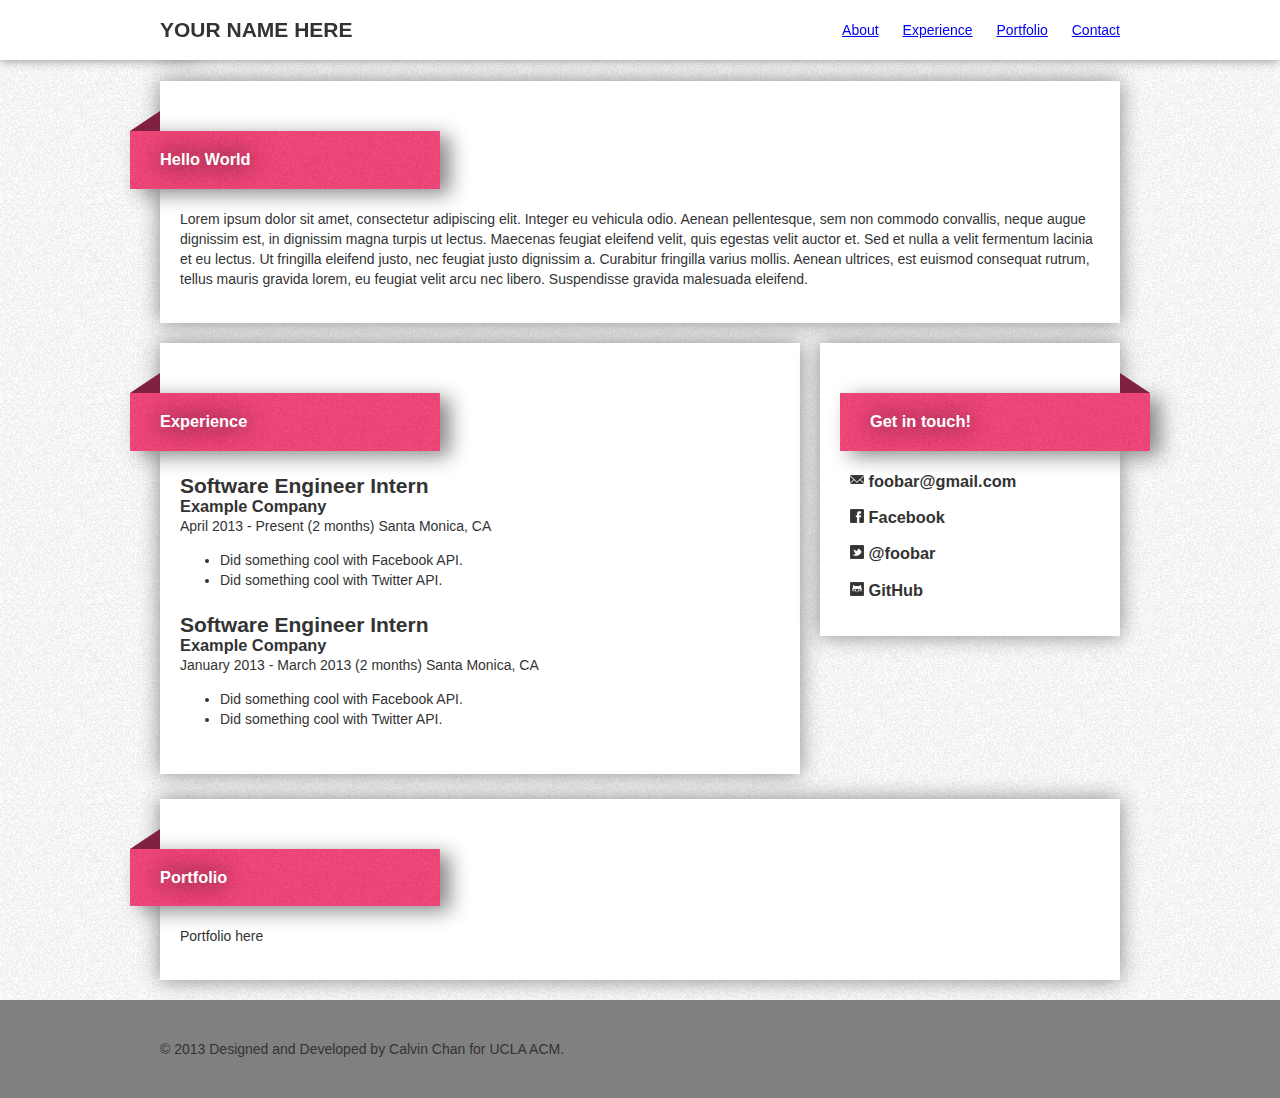
==== commit 9e5de706: "Added examples and stuff" ====
--- a/index.html
+++ b/index.html
@@ -11,44 +11,31 @@
 <body>
 <nav>
 	<div class="wrapper">
-		<h2>Calvin Chan</h2>
+		<h2>YOUR NAME HERE</h2>
 
 		<ul>
-			<li>About</li>
-			<li>Experience</li>
-			<li>Portfolio</li>
-			<li>Contact</li>
+			<li><a href="#about">About</a></li>
+			<li><a href="#experience">Experience</a></li>
+			<li><a href="#portfolio">Portfolio</a></li>
+			<li><a href="#contact">Contact</a></li>
 		</ul>
 	</div>
 </nav>
 <div class="wrapper">
 	<header>
-		<img id="cover" src="assets/cover.jpg"/>
+		<img id="cover" src="http://placehold.it/940x480"/>
 		<div id="banner">
-			<h1>Calvin Chan</h1>
-			<h3>Avid connoisseur of life &middot; UCLA 2016</h3>
+			<h1>YOUR NAME HERE</h1>
+			<h3>SOMETHING ABOUT YOURSELF</h3>
 		</div>
 	</header>
 
-	<aside>
-		<div id="contact_banner">
-			<h3>Get in touch!</h3>
-		</div>
-		<ul>
-			<li><i class="glyphicon-envelope"></i> calvin.chan.h@gmail.com</li>
-			<li><i class="glyphicon-facebook"></i> Facebook</li>
-			<li><i class="glyphicon-twitter"></i> @UpintheCloude</li>
-			<li><i class="glyphicon-github"></i> GitHub</li>
-		</ul>
-	</aside>
-
 	<div id="left">
-
 		<section id="about">
 			<div class="section_banner">
 				<h3>Hello World</h3>
 			</div>
-			<p>Hi there! I'm currently a student at UCLA pursuing a degree in Computer Science. I'm part of the Daily Bruin's online team, where I work with other cool people to make awesome web features and packages. Right now, I'm also interning at Demand Media, where I'm learning a lot about mobile web development and what it is like to work collaboratively in a professional environment. In my free time, I like learning new things and building awesome stuff.</p>
+			<p>Lorem ipsum dolor sit amet, consectetur adipiscing elit. Integer eu vehicula odio. Aenean pellentesque, sem non commodo convallis, neque augue dignissim est, in dignissim magna turpis ut lectus. Maecenas feugiat eleifend velit, quis egestas velit auctor et. Sed et nulla a velit fermentum lacinia et eu lectus. Ut fringilla eleifend justo, nec feugiat justo dignissim a. Curabitur fringilla varius mollis. Aenean ultrices, est euismod consequat rutrum, tellus mauris gravida lorem, eu feugiat velit arcu nec libero. Suspendisse gravida malesuada eleifend.</p>
 		</section>
 
 		<section id="experience">
@@ -57,41 +44,37 @@
 			</div>
 			<article>
 			<h2>Software Engineer Intern</h2>
-			<h3>Demand Media</h3>
+			<h3>Example Company</h3>
 			<p>April 2013 - Present (2 months) Santa Monica, CA</p>
 			<ul>
-			<li>Implemented content-specific AdMarvel ads on category pages for eHow Mobile. </li>
-			<li>Improved screen rotation consistency on eHow Mobile for iOS 6 devices.</li>
+			<li>Did something cool with Facebook API. </li>
+			<li>Did something cool with Twitter API.</li>
 			</ul>
 			</article>
 
 			<article>
-			<h2>Online Contributor</h2>
-			<h3>The Daily Bruin</h3>
-			<p>October 2012 - Present (8 months) University of California Los Angeles</p>
+			<h2>Software Engineer Intern</h2>
+			<h3>Example Company</h3>
+			<p>January 2013 - March 2013 (2 months) Santa Monica, CA</p>
 			<ul>
-			<li>Designed and developed a small flat page that displayed data for the Daily Bruin's 2012 elections package. http://elections.dailybruin.com/stats</li>
-			<li>Designed and developed the 2013 online package for the Daily Bruin's annual Bridget O'Brien package. http://chileanwinter.dailybruin.com</li>
-			</ul>
-			</article>
-
-			<article>
-			<h2>IT Consultant</h2>
-			<h3>UCLA Communications Technology Services - Bruin Online</h3>
-			<p>December 2012 - Present (6 months) University of California Los Angeles</p>
-			</article>
-
-			<article>
-			<h2>Web Designer and Developer</h2>
-			<h3>Cybird inc.</h3>
-			<p>June 2011 - August 2011 (3 months) Greater Los Angeles Area</p>
-			<ul>
-			<li>Development of website for Les Escales Improbables 2011. http://www.escalesimprobables.com</li>
-			<li>Maintenance and Training of D'Graphics Solutions. http://www.dgraphicsolutions.com</li>
+			<li>Did something cool with Facebook API. </li>
+			<li>Did something cool with Twitter API.</li>
 			</ul>
 			</article>
 		</section>
 	</div>
+
+	<aside id="contact">
+		<div id="contact_banner">
+			<h3>Get in touch!</h3>
+		</div>
+		<ul>
+			<li><i class="glyphicon-envelope"></i> foobar@gmail.com</li>
+			<li><i class="glyphicon-facebook"></i> Facebook</li>
+			<li><i class="glyphicon-twitter"></i> @foobar</li>
+			<li><i class="glyphicon-github"></i> GitHub</li>
+		</ul>
+	</aside>
 
 	<section id="portfolio">
 		<div class="section_banner">
--- a/css/style.css
+++ b/css/style.css
@@ -148,7 +148,6 @@
 	background-color: #fff;
 	box-shadow: 0 0 20px #888;
 	z-index: 3;
-	clear: left;
 	float: left;
 }
 
@@ -169,9 +168,9 @@
 	margin: 0;
 }
 
-#portfolio {
+#about, #portfolio {
 	margin-bottom: 20px;
-	clear: right;
+	float: left;
 	width: 920px;
 }
 
